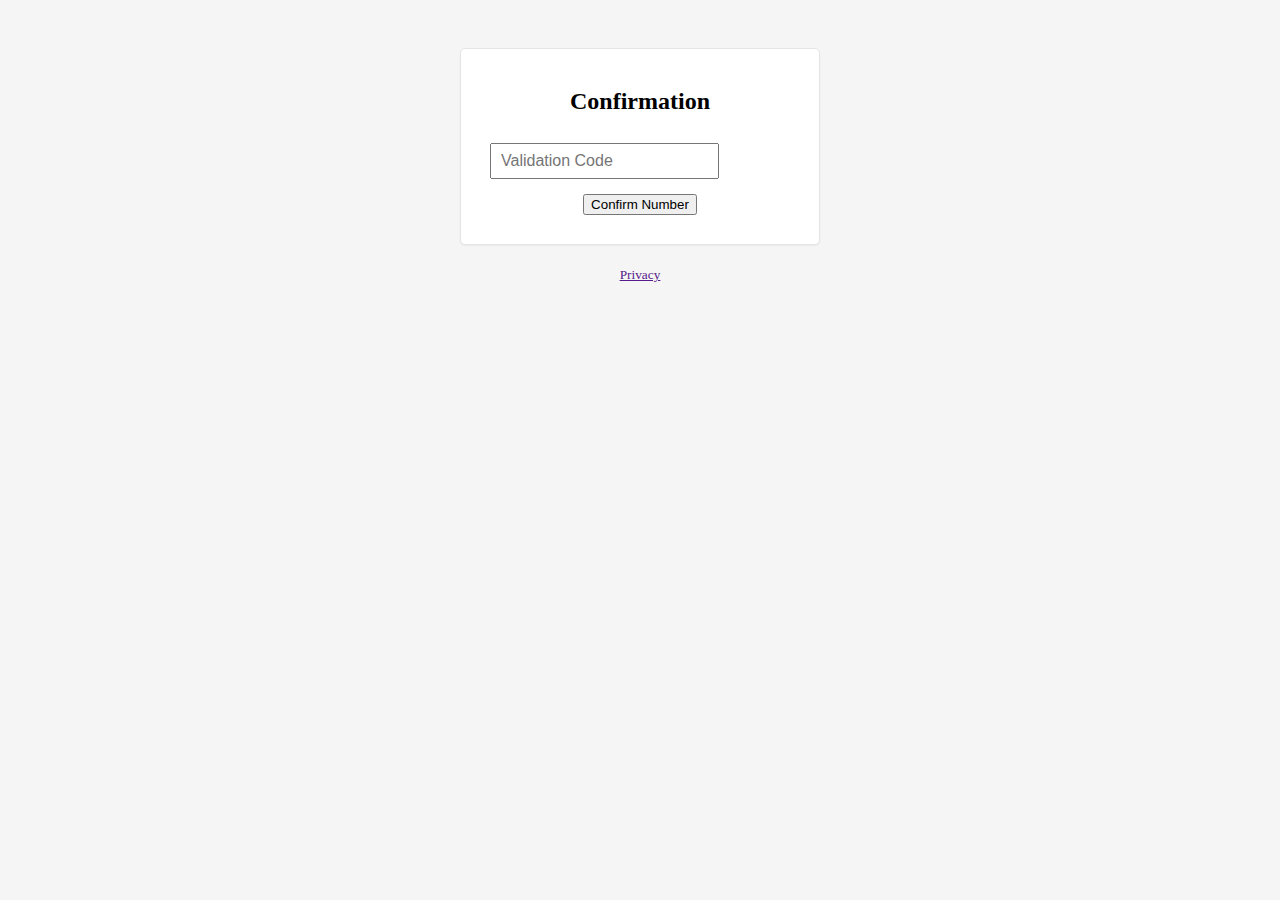
==== authcode.html @ 346aca9d "Fixed erroneous url" ====
<!DOCTYPE html>
<html lang="en">
  <head>
    <meta http-equiv="Content-Type" content="text/html; charset=UTF-8">
    <meta charset="utf-8">
    <title>Texty for SkyDrive - Signup</title>
    <meta name="viewport" content="width=device-width, initial-scale=1.0">
    <meta name="description" content="">
    <meta name="author" content="">

    <link href="http://twitter.github.com/bootstrap/assets/css/bootstrap.css" rel="stylesheet">
    <style type="text/css">
      body {
        padding-top: 40px;
        padding-bottom: 40px;
        background-color: #f5f5f5;
        background-image:url('http://farm4.staticflickr.com/3272/2511369048_c17a1fb442_b.jpg');
        background-size: cover;
      }

      .form-signin {
        max-width: 300px;
        padding: 19px 29px 29px;
        margin: 0 auto 20px;
        background-color: #fff;
        border: 1px solid #e5e5e5;
        -webkit-border-radius: 5px;
           -moz-border-radius: 5px;
                border-radius: 5px;
        -webkit-box-shadow: 0 1px 2px rgba(0,0,0,.05);
           -moz-box-shadow: 0 1px 2px rgba(0,0,0,.05);
                box-shadow: 0 1px 2px rgba(0,0,0,.05);
      }
      .form-signin .form-signin-heading,
      .form-signin .checkbox {
        margin-bottom: 10px;
      }
      .form-signin input[type="text"],
      .form-signin input[type="password"] {
        font-size: 16px;
        height: auto;
        margin-bottom: 15px;
        padding: 7px 9px;
      }

    </style>
    <link href="http://twitter.github.com/bootstrap/assets/css/bootstrap-responsive.css" rel="stylesheet">

    <!-- HTML5 shim, for IE6-8 support of HTML5 elements -->
    <!--[if lt IE 9]>
      <script src="http://html5shim.googlecode.com/svn/trunk/html5.js"></script>
    <![endif]-->

  <style type="text/css"></style></head>

  <body>

    <div class="container">

      <form class="form-signin" id="signin">
        <h2 class="form-signin-heading" style="text-align:center" id="confirmationHeaderText">Confirmation</h2>
        <br/>
        <input type="text" name="challenge" class="input-block-level" placeholder="Validation Code" id="challengeInput" required>
        <div class="alert alert-error" id="errorMessage"></div>
        <div class="alert alert-success" id="successMessage"></div>

        <div style="text-align:center">
          <button class="btn btn-large btn-primary" onclick="submitChallengeRequest();return false" id="confirmButton">Confirm Number</button>
        </div>
      </form>

    </div> <!-- /container -->
    <div class="footer" style="text-align:center">
      <small><a href="">Privacy</a></small>
    </div>

    <script src="http://code.jquery.com/jquery-1.8.1.min.js"></script>
    <script src="./bootstrap.min.js"></script>
    <script src="http://js.live.net/v5.0/wl.js"></script>

    <script type="text/javascript">
      $("#successMessage").hide();
      $("#errorMessage").hide();

     function checkFormFilled(){
        if($("#challengeInput").val() == "")
        {
          return false;
        }
      }

      function submitChallengeRequest() {
        if(checkFormFilled() == false)
        {
          return false;
        }

        $.ajax({
          type: "POST",
          data: {challenge: $("#challengeInput").val()},
          url: "https://api.trytexty.com/user",
          success: function success() {
            $("#errorMessage").hide();
            $("#challengeInput").val('');
            $("#confirmButton").text("Congratulations!");
            $("#confirmationHeaderText").text("Success!");
            $("#challengeInput").hide();
            $("#successMessage").text("Number confirmed! You can start remotely controlling your SkyDrive!");
            $("#successMessage").fadeIn();
            $("#confirmButton").addClass("btn-success");
            $("body").css("background","url(http://farm9.staticflickr.com/8282/7874109806_756828bf0e_b.jpg)");
            $("body").css("background-size","cover");
            
          },
          error: function error() {
            $("#errorMessage").text("Authorization code incorrect!");
            $("#errorMessage").fadeIn();
          }
        });

        return false;
      }



    </script>


  </body>
  <style type="text/css">
  </style>
</html>
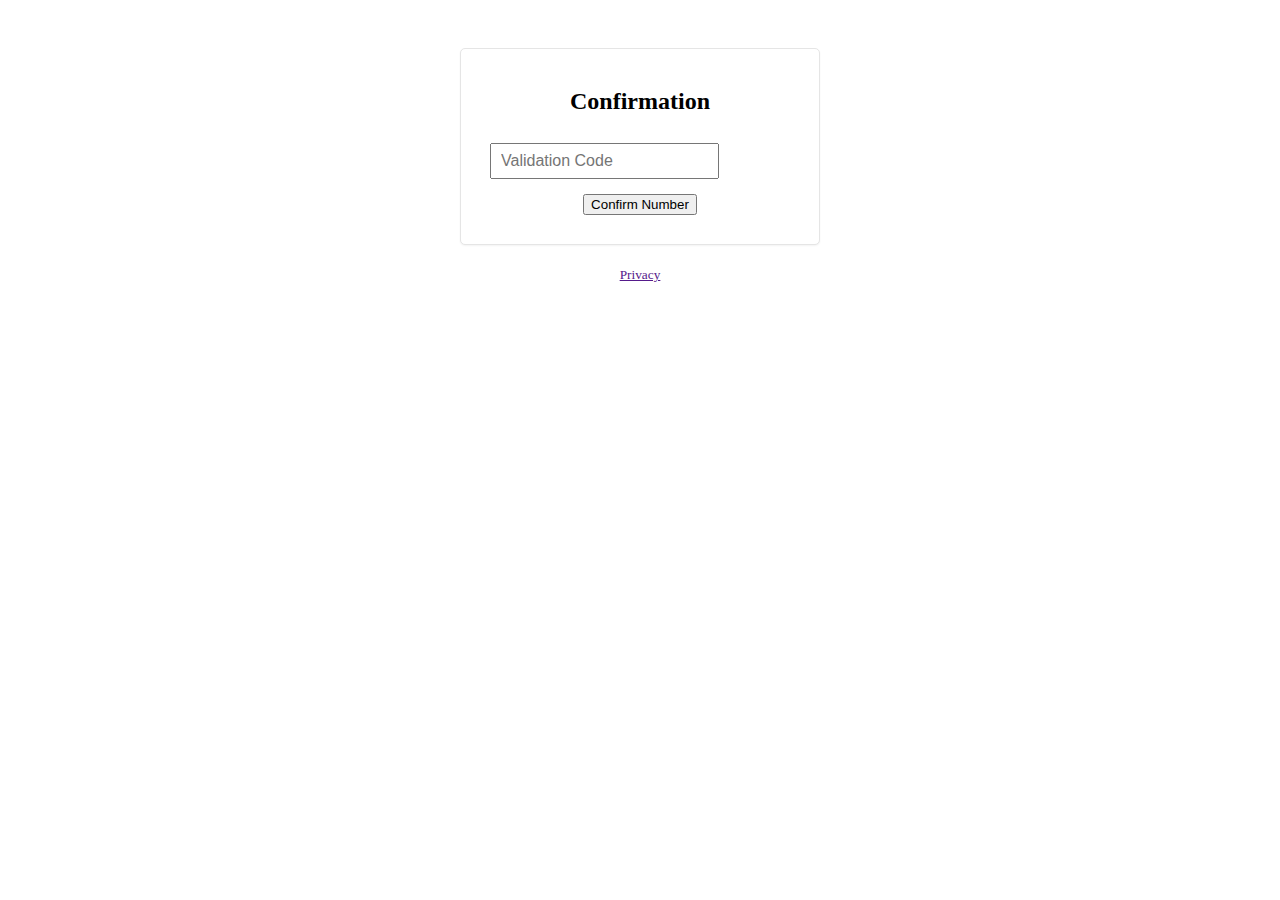
==== commit 4b344700: "Fixed background positioning" ====
--- a/authcode.html
+++ b/authcode.html
@@ -14,7 +14,7 @@
         padding-top: 40px;
         padding-bottom: 40px;
         background-color: #f5f5f5;
-        background-image:url('http://farm4.staticflickr.com/3272/2511369048_c17a1fb442_b.jpg');
+        background: url('http://farm4.staticflickr.com/3272/2511369048_c17a1fb442_b.jpg')  no-repeat center center fixed;
         background-size: cover;
       }
 
@@ -112,7 +112,9 @@
             $("body").css("background-size","cover");
             
           },
-          error: function error() {
+          error: function error(xhr, status, error) {
+            console.log(status);
+            console.log(xhr);
             $("#errorMessage").text("Authorization code incorrect!");
             $("#errorMessage").fadeIn();
           }
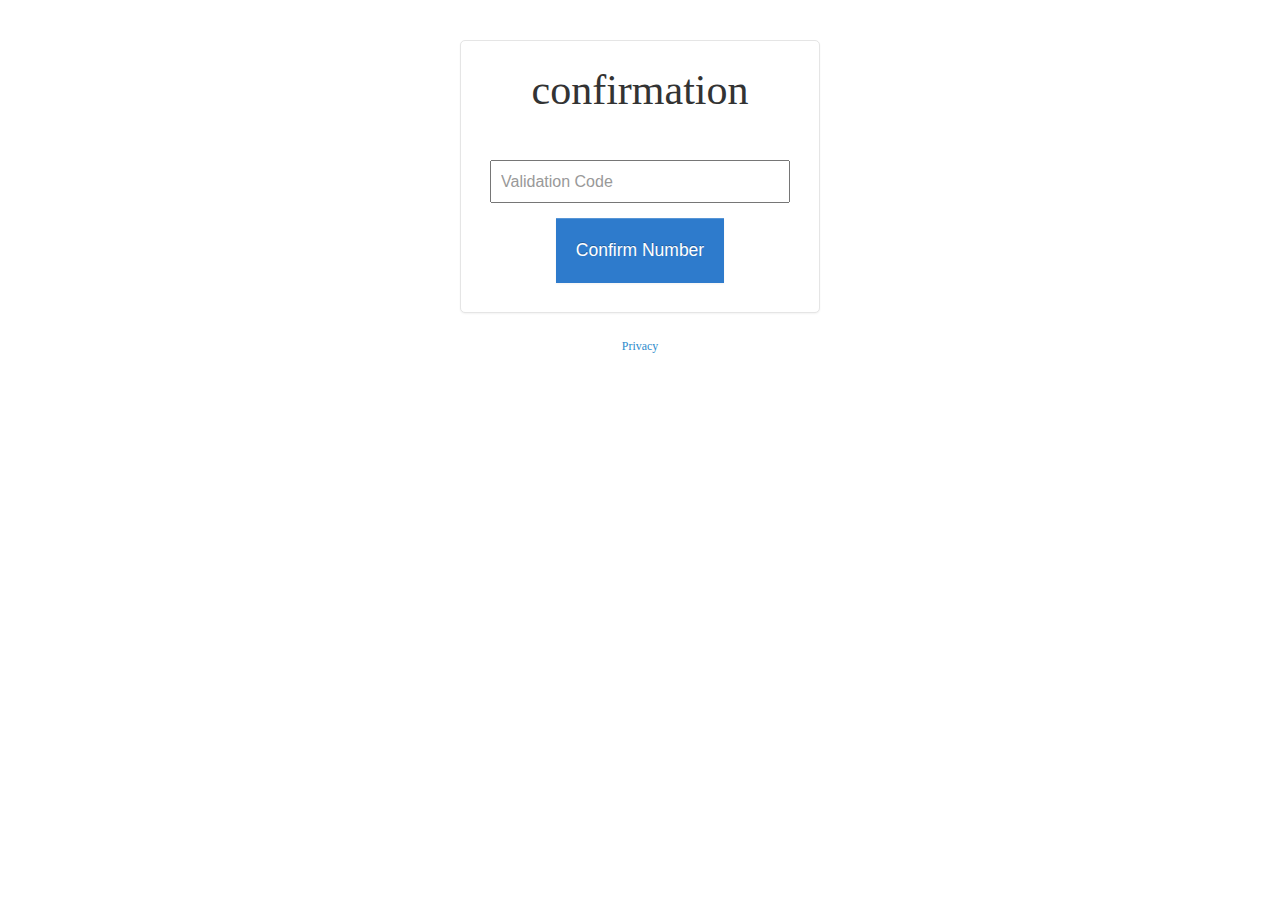
==== commit 9cd757f4: "Actually need to use the properly link references >.>" ====
--- a/authcode.html
+++ b/authcode.html
@@ -8,7 +8,7 @@
     <meta name="description" content="">
     <meta name="author" content="">
 
-    <link href="http://twitter.github.com/bootstrap/assets/css/bootstrap.css" rel="stylesheet">
+    <link href="css/metro-bootstrap.css" rel="stylesheet">
     <style type="text/css">
       body {
         padding-top: 40px;
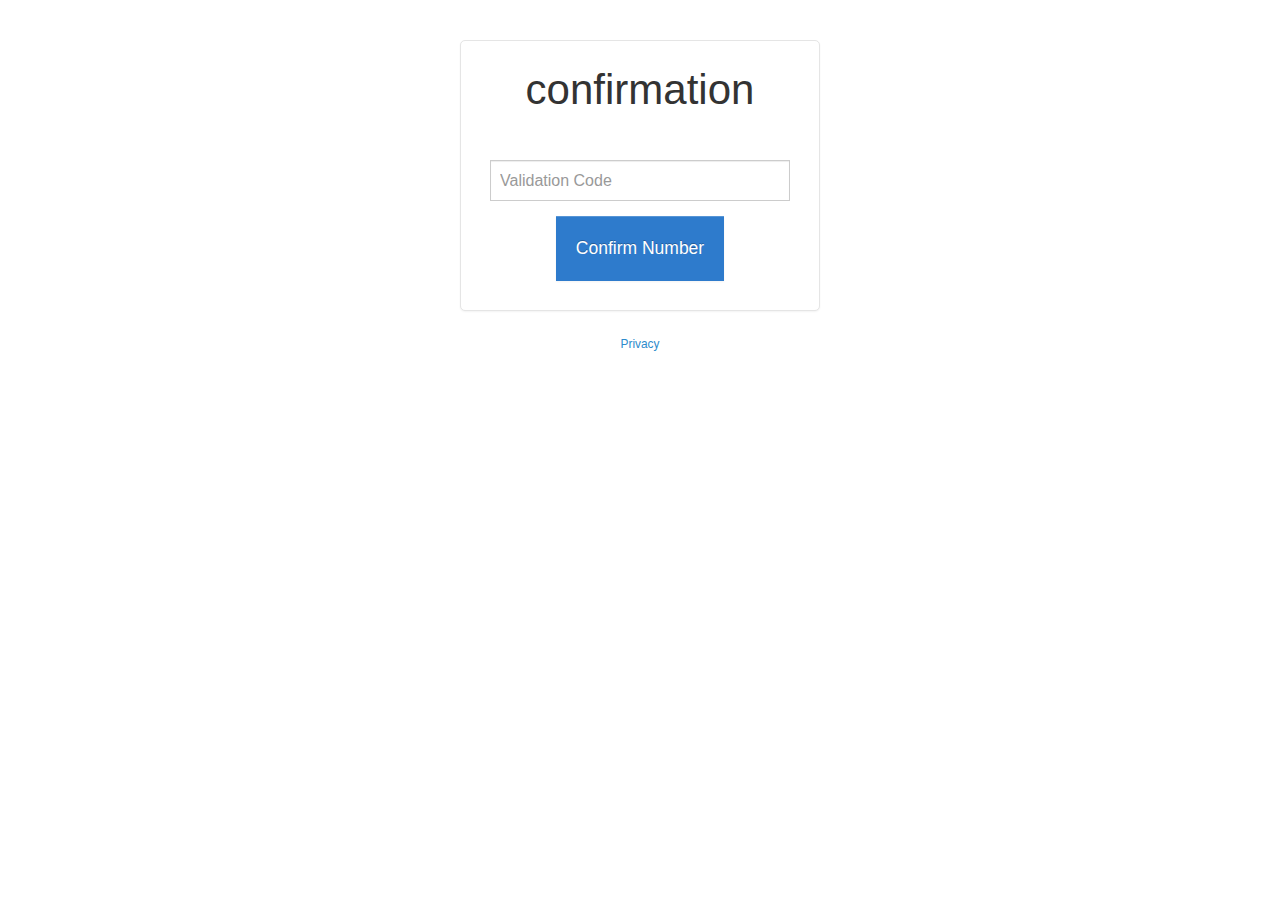
==== commit 07141385: "Broke out styles into css file, cleaned up js" ====
--- a/authcode.html
+++ b/authcode.html
@@ -9,49 +9,14 @@
     <meta name="author" content="">
 
     <link href="css/metro-bootstrap.css" rel="stylesheet">
-    <style type="text/css">
-      body {
-        padding-top: 40px;
-        padding-bottom: 40px;
-        background-color: #f5f5f5;
-        background: url('http://farm4.staticflickr.com/3272/2511369048_c17a1fb442_b.jpg')  no-repeat center center fixed;
-        background-size: cover;
-      }
-
-      .form-signin {
-        max-width: 300px;
-        padding: 19px 29px 29px;
-        margin: 0 auto 20px;
-        background-color: #fff;
-        border: 1px solid #e5e5e5;
-        -webkit-border-radius: 5px;
-           -moz-border-radius: 5px;
-                border-radius: 5px;
-        -webkit-box-shadow: 0 1px 2px rgba(0,0,0,.05);
-           -moz-box-shadow: 0 1px 2px rgba(0,0,0,.05);
-                box-shadow: 0 1px 2px rgba(0,0,0,.05);
-      }
-      .form-signin .form-signin-heading,
-      .form-signin .checkbox {
-        margin-bottom: 10px;
-      }
-      .form-signin input[type="text"],
-      .form-signin input[type="password"] {
-        font-size: 16px;
-        height: auto;
-        margin-bottom: 15px;
-        padding: 7px 9px;
-      }
-
-    </style>
+    <link href="css/texty.css" rel="stylesheet">
     <link href="http://twitter.github.com/bootstrap/assets/css/bootstrap-responsive.css" rel="stylesheet">
 
     <!-- HTML5 shim, for IE6-8 support of HTML5 elements -->
     <!--[if lt IE 9]>
       <script src="http://html5shim.googlecode.com/svn/trunk/html5.js"></script>
     <![endif]-->
-
-  <style type="text/css"></style></head>
+  </head>
 
   <body>
 
@@ -75,7 +40,7 @@
     </div>
 
     <script src="http://code.jquery.com/jquery-1.8.1.min.js"></script>
-    <script src="./bootstrap.min.js"></script>
+    <script src="js/bootstrap.min.js"></script>
     <script src="http://js.live.net/v5.0/wl.js"></script>
 
     <script type="text/javascript">
@@ -83,21 +48,21 @@
       $("#errorMessage").hide();
 
      function checkFormFilled(){
-        if($("#challengeInput").val() == "")
-        {
-          return false;
-        }
+        return !($("#challengeInput").val() == "");
       }
 
       function submitChallengeRequest() {
-        if(checkFormFilled() == false)
-        {
+        var challenge = $("#challengeInput").val();
+
+        if (checkFormFilled() == false) {
           return false;
         }
 
         $.ajax({
           type: "POST",
-          data: {challenge: $("#challengeInput").val()},
+          data: {
+            "challenge": challenge
+          },
           url: "https://api.trytexty.com/user",
           success: function success() {
             $("#errorMessage").hide();
@@ -110,7 +75,6 @@
             $("#confirmButton").addClass("btn-success");
             $("body").css("background","url(http://farm9.staticflickr.com/8282/7874109806_756828bf0e_b.jpg)");
             $("body").css("background-size","cover");
-            
           },
           error: function error(xhr, status, error) {
             console.log(status);
@@ -123,12 +87,6 @@
         return false;
       }
 
-
-
     </script>
-
-
   </body>
-  <style type="text/css">
-  </style>
 </html>
--- a/css/texty.css
+++ b/css/texty.css
@@ -0,0 +1,31 @@
+body {
+  padding-top: 40px;
+  padding-bottom: 40px;
+  background-color: #f5f5f5;
+  background: url('http://farm4.staticflickr.com/3272/2511369048_c17a1fb442_b.jpg')  no-repeat center center fixed;
+  background-size: cover;
+}
+.form-signin {
+  max-width: 300px;
+  padding: 19px 29px 29px;
+  margin: 0 auto 20px;
+  background-color: #fff;
+  border: 1px solid #e5e5e5;
+  -webkit-border-radius: 5px;
+     -moz-border-radius: 5px;
+          border-radius: 5px;
+  -webkit-box-shadow: 0 1px 2px rgba(0,0,0,.05);
+     -moz-box-shadow: 0 1px 2px rgba(0,0,0,.05);
+          box-shadow: 0 1px 2px rgba(0,0,0,.05);
+}
+.form-signin .form-signin-heading,
+.form-signin .checkbox {
+  margin-bottom: 10px;
+}
+.form-signin input[type="text"],
+.form-signin input[type="password"] {
+  font-size: 16px;
+  height: auto;
+  margin-bottom: 15px;
+  padding: 7px 9px;
+}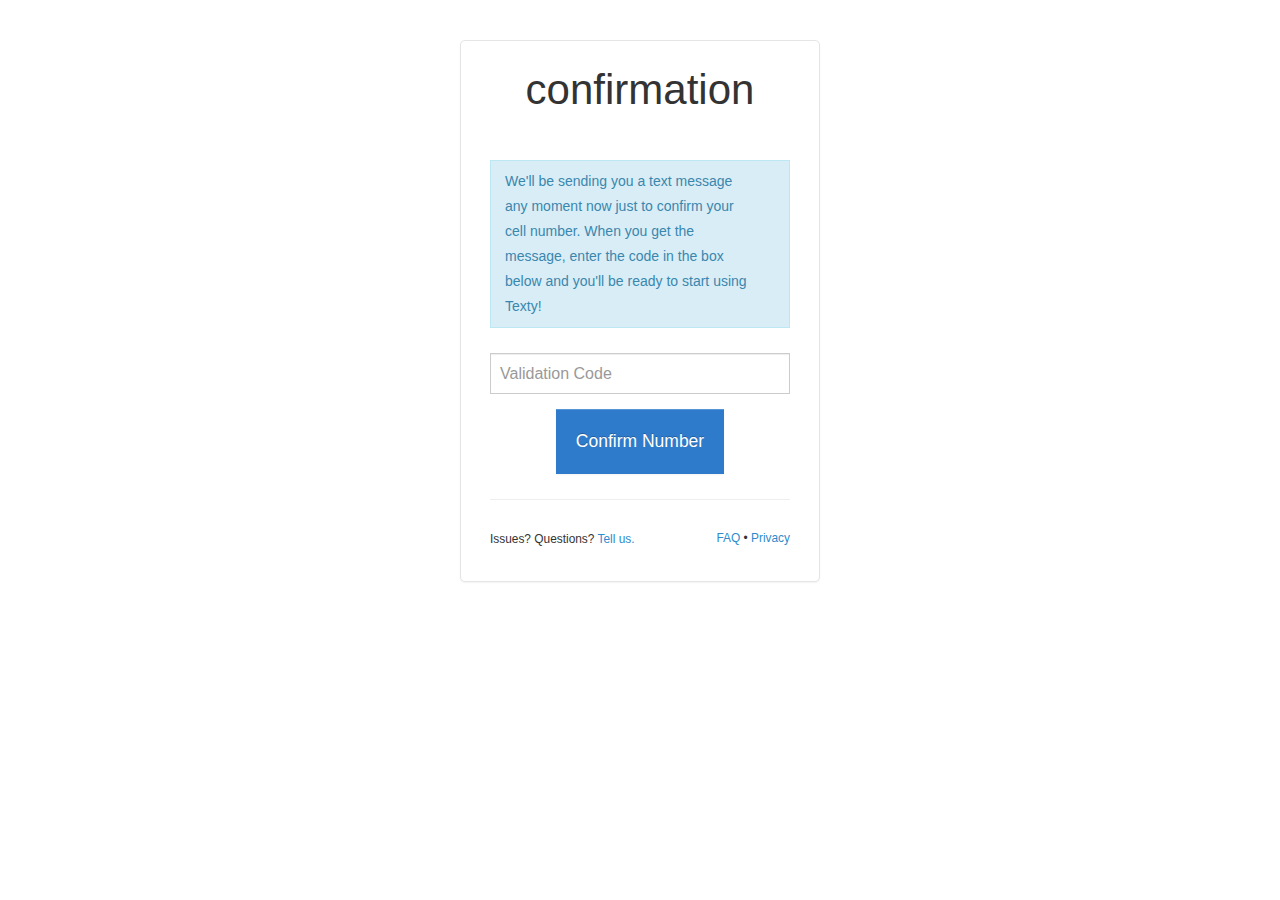
==== commit 12355f2d: "Cleaned up the FAQ and some formatting" ====
--- a/authcode.html
+++ b/authcode.html
@@ -25,6 +25,10 @@
       <form class="form-signin" id="signin">
         <h2 class="form-signin-heading" style="text-align:center" id="confirmationHeaderText">Confirmation</h2>
         <br/>
+        <p class="alert alert-info">
+          We'll be sending you a text message any moment now just to confirm your cell number. When you get the message, enter the code in the box below
+          and you'll be ready to start using Texty!
+        </p>
         <input type="text" name="challenge" class="input-block-level" placeholder="Validation Code" id="challengeInput" required>
         <div class="alert alert-error" id="errorMessage"></div>
         <div class="alert alert-success" id="successMessage"></div>
@@ -32,12 +36,13 @@
         <div style="text-align:center">
           <button class="btn btn-large btn-primary" onclick="submitChallengeRequest();return false" id="confirmButton">Confirm Number</button>
         </div>
+        <hr>
+        <small class="pull-right"><a href="/faq.html">FAQ</a> • <a href="/privacy.html">Privacy</a></small>
+        <small>Issues? Questions? <a href="mailto:mansam@csh.rit.edu">Tell us.</a></small>
       </form>
 
     </div> <!-- /container -->
-    <div class="footer" style="text-align:center">
-      <small><a href="">Privacy</a></small>
-    </div>
+
 
     <script src="http://code.jquery.com/jquery-1.8.1.min.js"></script>
     <script src="js/bootstrap.min.js"></script>
